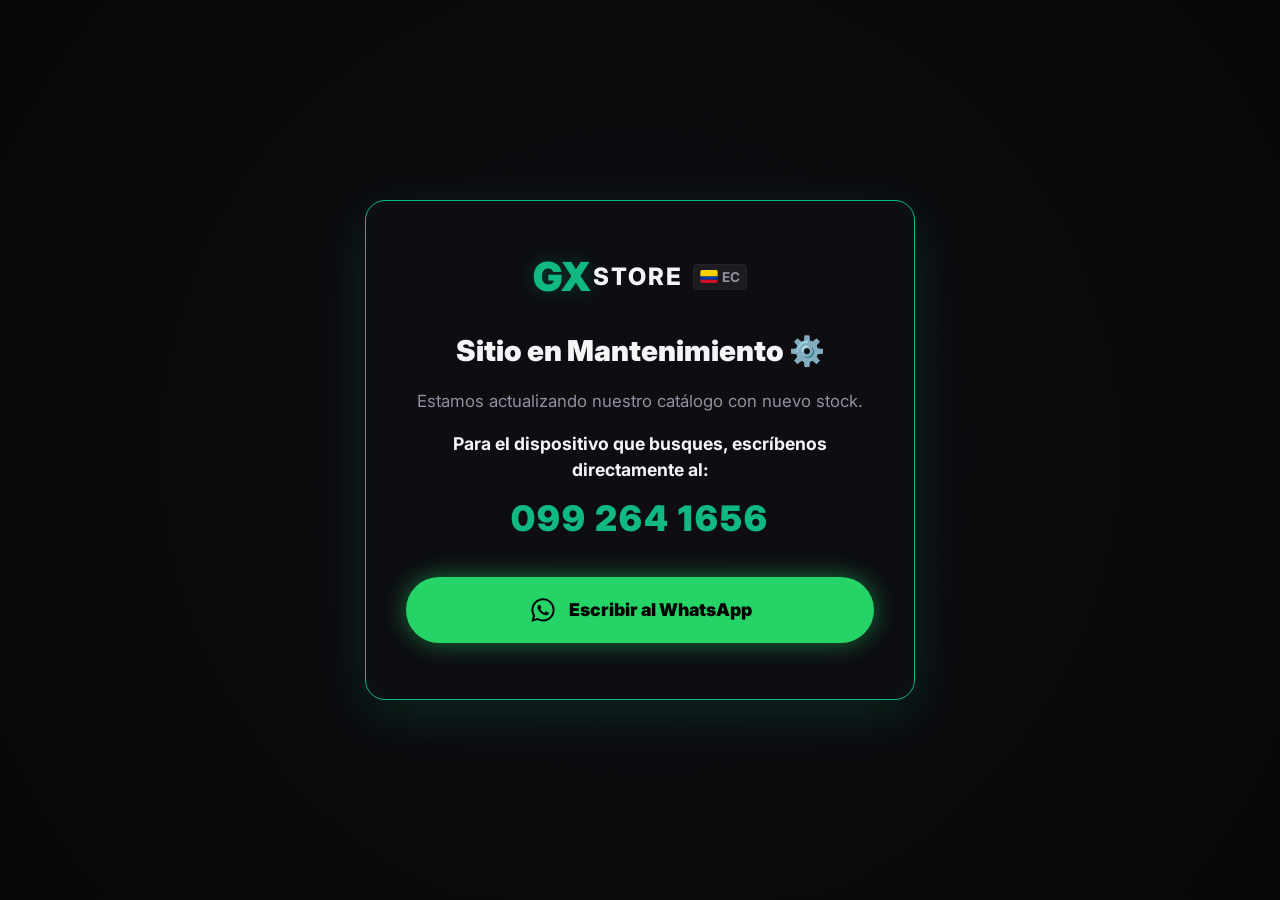
==== frontend/index.html @ c2559c00 "Actualizar texto boton navbar a VENDER MI EQUIPO" ====
<!DOCTYPE html>
<html lang="es">
<head>
  <meta charset="UTF-8">
  <meta name="viewport" content="width=device-width, initial-scale=1.0">
  <title>En Mantenimiento | GX STORE ECUADOR</title>
  
  <link rel="icon" type="image/png" sizes="192x192" href="favicon.png">
  <link rel="apple-touch-icon" href="favicon.png">
  
  <link rel="stylesheet" href="css/styles.css?v=21">
  <link rel="preconnect" href="https://fonts.googleapis.com">
  <link rel="preconnect" href="https://fonts.gstatic.com" crossorigin>
  <link href="https://fonts.googleapis.com/css2?family=Inter:wght@400;500;600;700;800;900&display=swap" rel="stylesheet">
  
  <style>
    /* Estilos exclusivos para centrar la tarjeta de mantenimiento */
    body {
      background: radial-gradient(circle at center, var(--bg-surface) 0%, var(--bg-body) 100%);
      display: flex;
      align-items: center;
      justify-content: center;
      min-height: 100vh;
      margin: 0;
      padding: 1rem;
    }
    .maintenance-card {
      background: rgba(15, 15, 19, 0.85);
      backdrop-filter: blur(16px);
      border: 1px solid var(--accent-green);
      box-shadow: 0 15px 50px rgba(16, 185, 129, 0.15), inset 0 0 20px rgba(16, 185, 129, 0.05);
      padding: 3.5rem 2.5rem;
      border-radius: var(--radius-lg);
      max-width: 550px;
      width: 100%;
      text-align: center;
    }
    .neon-wa-btn {
      display: inline-flex;
      align-items: center;
      justify-content: center;
      gap: 12px;
      background: #25D366;
      color: #000 !important;
      font-weight: 900;
      font-size: 1.1rem;
      padding: 1.2rem 2rem;
      border-radius: 50px;
      text-decoration: none;
      margin-top: 2rem;
      transition: var(--transition);
      box-shadow: 0 0 25px rgba(37, 211, 102, 0.5);
      width: 100%;
    }
    .neon-wa-btn:hover {
      transform: translateY(-3px) scale(1.02);
      box-shadow: 0 0 40px rgba(37, 211, 102, 0.8);
    }
  </style>
</head>
<body>

  <div class="maintenance-card">
    <!-- LOGO GX STORE -->
    <div class="brand-gx" style="justify-content: center; margin-bottom: 2rem;">
      <span class="gx-green" style="font-size: 2.5rem;">GX</span>
      <span class="store-text" style="font-size: 1.5rem;">STORE</span>
      <span class="badge-country" style="font-size: 0.85rem;">
        <svg width="18" height="13" viewBox="0 0 640 480" style="border-radius: 2px;">
          <path fill="#ffd100" d="M0 0h640v240H0z"/>
          <path fill="#0035ad" d="M0 240h640v120H0z"/>
          <path fill="#ce1126" d="M0 360h640v120H0z"/>
        </svg>
        EC
      </span>
    </div>
    
    <h1 style="font-size: 1.8rem; font-weight: 900; color: var(--text-main); margin-bottom: 1rem;">Sitio en Mantenimiento ⚙️</h1>
    
    <p style="color: var(--text-secondary); font-size: 1.05rem; line-height: 1.6; margin-bottom: 1rem;">
      Estamos actualizando nuestro catálogo con nuevo stock.
    </p>
    
    <p style="color: var(--text-main); font-size: 1.1rem; font-weight: 700; line-height: 1.5;">
      Para el dispositivo que busques, escríbenos directamente al:
    </p>

    <h2 style="color: var(--accent-green); font-size: 2.2rem; font-weight: 900; margin-top: 0.5rem; letter-spacing: 2px;">
      099 264 1656
    </h2>

    <a href="https://wa.me/593992641656?text=Hola%20GX%20Store%2C%20vi%20que%20la%20p%C3%A1gina%20est%C3%A1%20en%20mantenimiento.%20Deseo%20consultar%20por%20un%20dispositivo..." target="_blank" rel="noopener" class="neon-wa-btn">
      <svg width="28" height="28" viewBox="0 0 24 24" fill="currentColor">
        <path d="M12.04 2c-5.46 0-9.91 4.45-9.91 9.91 0 1.75.46 3.45 1.32 4.95L2.05 22l5.25-1.38c1.45.79 3.08 1.21 4.74 1.21 5.46 0 9.91-4.45 9.91-9.91 0-2.65-1.03-5.14-2.9-7.01A9.82 9.82 0 0 0 12.04 2m.01 1.67c2.2 0 4.26.86 5.82 2.42a8.23 8.23 0 0 1 2.41 5.83c0 4.54-3.7 8.24-8.24 8.24-1.48 0-2.93-.4-4.2-1.15l-.3-.18-3.12.82.83-3.04-.2-.31a8.19 8.19 0 0 1-1.26-4.38c0-4.54 3.7-8.24 8.24-8.24m4.52 11.66c-.19.53-1.09 1.04-1.54 1.1-.42.06-.97.09-2.79-.66-2.33-.96-3.83-3.34-3.95-3.5-.12-.15-.95-1.26-.95-2.4 0-1.15.6-1.71.82-1.94.21-.23.47-.29.62-.29.16 0 .31.01.45.01.14 0 .34-.05.53.4.19.46.66 1.6.72 1.72.06.12.1.26.02.42-.08.16-.12.26-.24.4-.12.14-.25.31-.36.42-.12.12-.24.25-.1.5.14.24.62 1.02 1.33 1.65.91.81 1.68 1.06 1.92 1.18.24.12.38.1.52-.06.14-.16.6-.7.76-.94.16-.24.32-.2.53-.12.21.08 1.33.63 1.56.74.23.12.38.17.44.27.06.1.06.58-.13 1.11z"/>
      </svg>
      Escribir al WhatsApp
    </a>
  </div>

</body>
</html>
---- frontend/css/styles.css ----
:root {
  --bg-body: #070709;
  --bg-surface: #0f0f13;
  --bg-card: #14141a;
  --bg-card-hover: #1b1b22;
  --border: #22222d;
  --border-focus: #3e3e50;
  --text-main: #f5f5f7;
  --text-secondary: #9090a0;
  --text-muted: #585868;
  --accent-green: #10b981;
  --accent-green-hover: #059669;
  --accent-green-glow: rgba(16, 185, 129, 0.28);
  --accent-green-soft: rgba(16, 185, 129, 0.12);
  --success: #10b981;
  --tiktok-color: #00f2fe;
  --radius-sm: 6px;
  --radius-md: 12px;
  --radius-lg: 20px;
  --font-sans: 'Inter', -apple-system, BlinkMacSystemFont, "Segoe UI", Roboto, sans-serif;
  --transition: all 0.25s cubic-bezier(0.16, 1, 0.3, 1);
}

* {
  box-sizing: border-box;
  margin: 0;
  padding: 0;
}

body {
  background-color: var(--bg-body);
  color: var(--text-main);
  font-family: var(--font-sans);
  min-height: 100vh;
  line-height: 1.5;
  -webkit-font-smoothing: antialiased;
  display: flex;
  flex-direction: column;
}

/* =========================================
   BARRA DE PROMOCIÓN FLASH (DARK GLASS + NEON)
   ========================================= */
.flash-promo-bar {
  background: rgba(15, 15, 19, 0.95);
  backdrop-filter: blur(10px);
  color: var(--text-main);
  padding: 10px 0;
  font-size: 0.85rem;
  font-weight: 600;
  overflow: hidden;
  white-space: nowrap;
  border-bottom: 1px solid #e50914;
  box-shadow: 0 2px 15px rgba(229, 9, 20, 0.4);
  position: relative;
  display: block;
}

.flash-content {
  display: inline-flex;
  align-items: center;
  gap: 12px;
  padding-left: 100%;
  animation: marqueeSlide 14s linear infinite;
}

.flash-content p {
  margin: 0;
  display: inline-block;
  letter-spacing: 0.5px;
}

@keyframes marqueeSlide {
  0% { transform: translateX(0); }
  100% { transform: translateX(-100%); }
}

/* NAVBAR */
.navbar {
  background-color: rgba(15, 15, 19, 0.85);
  backdrop-filter: blur(16px);
  border-bottom: 1px solid var(--border);
  position: sticky;
  top: 0;
  z-index: 100;
  padding: 0.85rem 1.5rem;
}

.nav-container {
  max-width: 1240px;
  margin: 0 auto;
  display: flex;
  justify-content: space-between;
  align-items: center;
  gap: 10px;
}

.brand-gx {
  display: flex;
  align-items: center;
  text-decoration: none;
  gap: 4px;
}

.brand-gx .gx-green {
  font-size: 1.9rem;
  font-weight: 900;
  color: var(--accent-green);
  letter-spacing: -1.5px;
  line-height: 1;
  text-shadow: 0 0 20px var(--accent-green-glow);
}

.brand-gx .store-text {
  font-size: 1.1rem;
  font-weight: 800;
  letter-spacing: 2px;
  color: var(--text-main);
  text-transform: uppercase;
}

.badge-country {
  display: inline-flex;
  align-items: center;
  gap: 4px;
  font-size: 0.72rem;
  background: rgba(255, 255, 255, 0.06);
  border: 1px solid var(--border);
  padding: 2px 6px;
  border-radius: 4px;
  color: var(--text-secondary);
  margin-left: 6px;
  font-weight: 700;
}

.nav-socials {
  display: flex;
  align-items: center;
  gap: 0.6rem;
}

.social-circle-btn {
  width: 38px;
  height: 38px;
  border-radius: 50%;
  display: inline-flex;
  align-items: center;
  justify-content: center;
  text-decoration: none;
  transition: var(--transition);
  border: 1px solid var(--border);
  background: var(--bg-card);
  color: var(--text-main);
  flex-shrink: 0;
}

.social-circle-btn:hover {
  transform: translateY(-2px) scale(1.05);
}

.social-circle-btn.tiktok:hover {
  border-color: #fe2c55;
  color: #fe2c55;
  box-shadow: 0 4px 14px rgba(254, 44, 85, 0.25);
}

.social-circle-btn.whatsapp {
  background: rgba(37, 211, 102, 0.15);
  border-color: rgba(37, 211, 102, 0.4);
  color: #25d366;
}

.social-circle-btn.whatsapp:hover {
  background: #25d366;
  color: #000;
  border-color: #25d366;
  box-shadow: 0 4px 16px rgba(37, 211, 102, 0.35);
}

/* LAYOUT */
.container {
  max-width: 1240px;
  margin: 0 auto;
  padding: 1.5rem 1.2rem;
  flex: 1;
  width: 100%;
}

/* HERO */
.hero {
  margin-bottom: 2.5rem;
  text-align: left;
}

.hero h1 {
  font-size: 2.2rem;
  font-weight: 900;
  letter-spacing: -1px;
  margin-bottom: 0.2rem;
  line-height: 1.2;
}

.hero p {
  color: var(--text-secondary);
  font-size: 1rem;
  max-width: 600px;
  line-height: 1.5;
}

/* =========================================
   MÉTODOS DE PAGO BANNER (NEON BORDERS)
   ========================================= */
.payment-banner {
  margin-top: 2.5rem;
  margin-bottom: 2.5rem;
  text-align: center;
  padding: 0;
  background: transparent;
  border: none;
}

.payment-title {
  font-size: 0.75rem;
  font-weight: 800;
  margin-bottom: 0.8rem;
  color: var(--text-muted);
  text-transform: uppercase;
  letter-spacing: 1px;
}

.payment-icons {
  display: flex;
  flex-wrap: wrap;
  justify-content: center;
  gap: 12px;
}

.pay-pill {
  font-size: 0.75rem;
  font-weight: 700;
  padding: 6px 14px;
  border-radius: 20px;
  display: inline-flex;
  align-items: center;
  gap: 6px;
  background: rgba(15, 15, 19, 0.6);
  color: var(--text-main);
  transition: var(--transition);
  cursor: default;
  border: 1px solid transparent;
}

.pay-dot {
  width: 6px;
  height: 6px;
  border-radius: 50%;
  display: inline-block;
  opacity: 0.9;
  transition: var(--transition);
}

.pay-pill.cash { border-color: rgba(16, 185, 129, 0.4); box-shadow: 0 0 8px rgba(16, 185, 129, 0.2); }
.pay-pill.cash .pay-dot { background: #10b981; box-shadow: 0 0 6px #10b981; }

.pay-pill.pichincha { border-color: rgba(253, 224, 0, 0.4); box-shadow: 0 0 8px rgba(253, 224, 0, 0.2); }
.pay-pill.pichincha .pay-dot { background: #fde000; box-shadow: 0 0 6px #fde000; }

.pay-pill.deuna { border-color: rgba(168, 85, 247, 0.4); box-shadow: 0 0 8px rgba(168, 85, 247, 0.2); }
.pay-pill.deuna .pay-dot { background: #d8b4fe; box-shadow: 0 0 6px #a855f7; }

.pay-pill.guayaquil { border-color: rgba(227, 0, 111, 0.4); box-shadow: 0 0 8px rgba(227, 0, 111, 0.2); }
.pay-pill.guayaquil .pay-dot { background: #f472b6; box-shadow: 0 0 6px #e3006f; }

.pay-pill.produbanco { border-color: rgba(22, 163, 74, 0.4); box-shadow: 0 0 8px rgba(22, 163, 74, 0.2); }
.pay-pill.produbanco .pay-dot { background: #4ade80; box-shadow: 0 0 6px #16a34a; }

.pay-pill.cards { border-color: rgba(156, 163, 175, 0.4); box-shadow: 0 0 8px rgba(156, 163, 175, 0.2); }
.pay-pill.cards .pay-dot { background: #9ca3af; box-shadow: 0 0 6px #9ca3af; }

.pay-pill:hover.cash { border-color: #10b981; box-shadow: 0 0 15px rgba(16, 185, 129, 0.4); transform: translateY(-2px); }
.pay-pill:hover.pichincha { border-color: #fde000; box-shadow: 0 0 15px rgba(253, 224, 0, 0.4); transform: translateY(-2px); }
.pay-pill:hover.deuna { border-color: #a855f7; box-shadow: 0 0 15px rgba(168, 85, 247, 0.4); transform: translateY(-2px); }
.pay-pill:hover.guayaquil { border-color: #e3006f; box-shadow: 0 0 15px rgba(227, 0, 111, 0.4); transform: translateY(-2px); }
.pay-pill:hover.produbanco { border-color: #16a34a; box-shadow: 0 0 15px rgba(22, 163, 74, 0.4); transform: translateY(-2px); }
.pay-pill:hover.cards { border-color: #9ca3af; box-shadow: 0 0 15px rgba(156, 163, 175, 0.4); transform: translateY(-2px); }

/* FILTROS */
.filter-bar {
  display: flex;
  gap: 0.8rem;
  margin-bottom: 1.5rem;
  flex-wrap: nowrap; 
}

.input-search, .select-filter, .input-control, select, textarea, input[type="text"], input[type="number"], input[type="password"] {
  background-color: var(--bg-surface);
  border: 1px solid var(--border);
  color: var(--text-main);
  padding: 0.75rem 1rem;
  border-radius: var(--radius-md);
  font-size: 0.9rem;
  outline: none;
  transition: var(--transition);
}

.input-search::placeholder, .select-filter::placeholder, .input-control::placeholder {
  color: #a1a1aa;
}

.input-search {
  flex: 3; 
  min-width: 200px;
}

.select-filter {
  flex: 1; 
  min-width: 150px;
}

.input-search:focus, .select-filter:focus, .input-control:focus, select:focus, textarea:focus, input:focus {
  border-color: var(--accent-green);
  box-shadow: 0 0 0 3px var(--accent-green-glow);
}

/* =========================================
   GRID DE PRODUCTOS Y TARJETAS LIMPIAS
   ========================================= */
.products-grid {
  display: grid;
  grid-template-columns: repeat(auto-fill, minmax(260px, 1fr));
  gap: 1.25rem;
}

.card {
  background-color: var(--bg-card);
  border: 1px solid var(--border);
  border-radius: var(--radius-lg);
  overflow: hidden;
  display: flex;
  flex-direction: column;
  transition: var(--transition);
  cursor: pointer;
  position: relative;
}

.card:hover {
  transform: translateY(-6px);
  border-color: var(--border-focus);
  box-shadow: 0 16px 32px rgba(0, 0, 0, 0.6);
}

.card-img-wrapper {
  position: relative;
  width: 100%;
  padding-top: 100%;
  background-color: #0b0b0e;
  overflow: hidden;
}

.card-img {
  position: absolute;
  top: 0;
  left: 0;
  width: 100%;
  height: 100%;
  object-fit: cover;
  transition: transform 0.4s ease;
}

.card:hover .card-img {
  transform: scale(1.06);
}

.card-img-dimmed {
  opacity: 0.38;
  filter: grayscale(85%);
}

/* =========================================
   ETIQUETAS PROMOCIONALES (RED NEON GLOW)
   ========================================= */
.soldout-center-badge {
  position: absolute;
  top: 50%;
  left: 50%;
  transform: translate(-50%, -50%);
  background: rgba(15, 15, 19, 0.85);
  color: #ff4d58;
  padding: 0.55rem 1.25rem;
  border-radius: 8px;
  font-size: 0.95rem;
  font-weight: 900;
  letter-spacing: 1.5px;
  text-transform: uppercase;
  border: 1px solid #e50914; 
  box-shadow: 0 0 15px rgba(229, 9, 20, 0.5), inset 0 0 8px rgba(229, 9, 20, 0.3);
  z-index: 5;
  pointer-events: none;
  white-space: nowrap;
  backdrop-filter: blur(6px);
}

.badge-container {
  position: absolute;
  top: 10px;
  left: 10px;
  display: flex;
  flex-wrap: wrap;
  gap: 5px;
  z-index: 2;
  max-width: 85%;
}

.badge-count {
  position: absolute;
  bottom: 10px;
  right: 10px;
  background: rgba(0, 0, 0, 0.8);
  color: #fff;
  font-size: 0.72rem;
  font-weight: 700;
  padding: 0.2rem 0.5rem;
  border-radius: var(--radius-sm);
  border: 1px solid var(--border);
  backdrop-filter: blur(4px);
}

.badge {
  font-size: 0.7rem;
  font-weight: 800;
  padding: 0.25rem 0.55rem;
  border-radius: var(--radius-sm);
  text-transform: uppercase;
  letter-spacing: 0.5px;
}

.badge-highlight {
  background: rgba(15, 15, 19, 0.85);
  color: #ff4d58;
  border: 1px solid #e50914;
  box-shadow: 0 0 10px rgba(229, 9, 20, 0.4), inset 0 0 5px rgba(229, 9, 20, 0.2);
  backdrop-filter: blur(4px);
}

.card-content {
  padding: 1.2rem;
  display: flex;
  flex-direction: column;
  flex: 1;
}

.card-brand {
  font-size: 0.72rem;
  text-transform: uppercase;
  color: var(--text-muted);
  font-weight: 800;
  letter-spacing: 1px;
}

.card-title {
  font-size: 1.1rem;
  font-weight: 800;
  margin: 0.3rem 0 0.5rem 0;
  color: var(--text-main);
}

.card-specs-row {
  display: flex;
  flex-wrap: wrap;
  gap: 6px;
  margin: 6px 0 10px 0;
}

.spec-pill {
  font-size: 0.65rem;
  font-weight: 700;
  padding: 3px 7px;
  border-radius: 4px;
  background: var(--bg-surface);
  border: 1px solid var(--border);
  color: var(--text-secondary);
}

.spec-pill.condition { color: var(--text-main); }
.spec-pill.storage { color: #60a5fa; background: rgba(59, 130, 246, 0.08); border-color: rgba(59, 130, 246, 0.2); }
.spec-pill.battery { color: var(--accent-green); background: rgba(16, 185, 129, 0.08); border-color: rgba(16, 185, 129, 0.2); }

.card-footer {
  display: flex;
  align-items: center;
  justify-content: space-between;
  margin-top: auto;
  padding-top: 0.8rem;
  border-top: 1px solid var(--border);
}

.card-price {
  font-size: 1.35rem;
  font-weight: 900;
  color: var(--accent-green);
}

/* =========================================
   NUEVO BANNER DE CONFIANZA FINAL
   ========================================= */
.bottom-trust-banner {
  background: linear-gradient(145deg, var(--bg-surface), #121218);
  border: 1px solid var(--border);
  border-radius: var(--radius-lg);
  padding: 2.5rem 2rem;
  margin-top: 3.5rem;
  display: flex;
  align-items: center;
  gap: 1.5rem;
  text-align: left;
}

.trust-badge-large {
  background: var(--accent-green-soft);
  width: 80px;
  height: 80px;
  border-radius: 50%;
  display: flex;
  align-items: center;
  justify-content: center;
  flex-shrink: 0;
  border: 1px solid rgba(16, 185, 129, 0.2);
}

.trust-text-content h3 {
  font-size: 1.4rem;
  font-weight: 900;
  margin-bottom: 0.5rem;
  color: var(--text-main);
}

.trust-text-content p {
  color: var(--text-secondary);
  font-size: 0.95rem;
  line-height: 1.6;
  max-width: 650px;
}

/* =========================================
   SKELETON LOADERS
   ========================================= */
.skeleton-card {
  pointer-events: none;
  background-color: var(--bg-card);
}

.skeleton-img {
  width: 100%;
  padding-top: 100%;
  background-color: #1a1a24;
}

.skeleton-line {
  background-color: #1a1a24;
  border-radius: 4px;
}

.skeleton-pill-row {
  display: flex;
  gap: 6px;
  margin: 8px 0 10px 0;
}

.shimmer {
  position: relative;
  overflow: hidden;
}

.shimmer::after {
  content: '';
  position: absolute;
  top: 0;
  right: 0;
  bottom: 0;
  left: 0;
  transform: translateX(-100%);
  background: linear-gradient(90deg, rgba(255,255,255,0) 0%, rgba(255,255,255,0.04) 50%, rgba(255,255,255,0) 100%);
  animation: shimmer 1.5s infinite;
}

@keyframes shimmer {
  100% { transform: translateX(100%); }
}

/* =========================================
   MODAL DE DETALLE Y GALERÍA 
   ========================================= */
.modal-backdrop {
  position: fixed;
  top: 0;
  left: 0;
  width: 100vw;
  height: 100vh;
  background: rgba(0, 0, 0, 0.88);
  backdrop-filter: blur(10px);
  display: none;
  align-items: center;
  justify-content: center;
  z-index: 1000;
  padding: 1rem;
}

.modal-content {
  background-color: var(--bg-surface);
  border: 1px solid var(--border);
  border-radius: var(--radius-lg);
  max-width: 920px;
  width: 100%;
  max-height: 90vh;
  overflow-y: auto;
  overflow-x: hidden;
  position: relative;
  display: grid;
  grid-template-columns: 1.15fr 1fr;
  box-shadow: 0 25px 60px rgba(0, 0, 0, 0.9);
}

.modal-close {
  position: absolute;
  top: 0.8rem;
  right: 0.8rem;
  background: rgba(20, 20, 26, 0.85);
  border: 1px solid var(--border);
  color: var(--text-main);
  width: 36px;
  height: 36px;
  border-radius: 50%;
  font-size: 1.3rem;
  cursor: pointer;
  display: flex;
  align-items: center;
  justify-content: center;
  z-index: 30;
  transition: var(--transition);
  backdrop-filter: blur(6px);
}

.modal-close:hover {
  background: var(--accent-green);
  color: #fff;
  border-color: var(--accent-green);
}

.modal-gallery-col {
  background: #09090c;
  padding: 1.5rem;
  display: flex;
  flex-direction: column;
  gap: 1rem;
  position: relative;
  width: 100%;
}

.modal-main-img-wrap {
  width: 100%;
  height: 340px;
  display: flex;
  align-items: center;
  justify-content: center;
  overflow: hidden;
  border-radius: var(--radius-md);
  background: #000;
  position: relative;
  border: 1px solid var(--border);
  touch-action: pan-y pinch-zoom;
  user-select: none;
}

.modal-main-img {
  max-width: 100%;
  max-height: 100%;
  object-fit: contain;
  transition: opacity 0.2s ease;
  pointer-events: none;
}

.gallery-arrow {
  position: absolute;
  top: 50%;
  transform: translateY(-50%);
  background: rgba(15, 15, 19, 0.75);
  border: 1px solid var(--border);
  color: #fff;
  width: 38px;
  height: 38px;
  border-radius: 50%;
  display: flex;
  align-items: center;
  justify-content: center;
  cursor: pointer;
  font-size: 1.1rem;
  transition: var(--transition);
  z-index: 10;
  backdrop-filter: blur(6px);
}

.gallery-arrow:hover {
  background: var(--accent-green);
  border-color: var(--accent-green);
  transform: translateY(-50%) scale(1.1);
}

.gallery-arrow.prev { left: 8px; }
.gallery-arrow.next { right: 8px; }

.modal-thumbs-grid {
  display: flex;
  gap: 0.5rem;
  overflow-x: auto;
  padding-bottom: 0.4rem;
  width: 100%;
}

.thumb-img {
  width: 60px;
  height: 60px;
  object-fit: cover;
  border-radius: var(--radius-sm);
  border: 2px solid transparent;
  cursor: pointer;
  background: #000;
  opacity: 0.5;
  transition: var(--transition);
  flex-shrink: 0;
}

.thumb-img:hover, .thumb-img.active {
  opacity: 1;
  border-color: var(--accent-green);
}

.modal-info-col {
  padding: 1.8rem;
  display: flex;
  flex-direction: column;
  width: 100%;
}

.modal-price {
  font-size: 2rem;
  font-weight: 900;
  color: var(--accent-green);
  margin: 0.4rem 0 1rem 0;
}

.modal-specs-grid {
  display: grid;
  grid-template-columns: repeat(3, 1fr);
  gap: 0.5rem;
  margin-bottom: 1.2rem;
}

.spec-item {
  background: var(--bg-card);
  padding: 0.6rem 0.75rem;
  border-radius: var(--radius-sm);
  border: 1px solid var(--border);
}

.spec-label {
  font-size: 0.65rem;
  color: var(--text-muted);
  text-transform: uppercase;
  font-weight: 800;
}

.spec-value {
  font-size: 0.85rem;
  font-weight: 700;
  color: var(--text-main);
  margin-top: 2px;
}

.gx-verified-box {
  background: var(--accent-green-soft);
  border: 1px solid rgba(16, 185, 129, 0.2);
  border-radius: var(--radius-md);
  padding: 1rem;
  margin-bottom: 1.2rem;
}

.verified-header {
  display: flex;
  align-items: center;
  gap: 0.5rem;
  margin-bottom: 0.6rem;
}

.verified-badge-icon {
  background: var(--accent-green);
  color: #fff;
  width: 20px;
  height: 20px;
  border-radius: 50%;
  display: flex;
  align-items: center;
  justify-content: center;
  font-size: 0.75rem;
  font-weight: 900;
}

.verified-title {
  font-size: 0.85rem;
  font-weight: 800;
  color: var(--text-main);
}

.verified-items-list {
  display: grid;
  grid-template-columns: 1fr 1fr;
  gap: 0.4rem;
}

.verified-check-item {
  font-size: 0.75rem;
  color: var(--text-secondary);
  display: flex;
  align-items: center;
  gap: 0.35rem;
}

.verified-check-item span {
  color: var(--accent-green);
  font-weight: 800;
}

/* BOTONES GENERALES */
.btn {
  display: inline-flex;
  align-items: center;
  justify-content: center;
  gap: 0.6rem;
  padding: 0.75rem 1.25rem;
  border-radius: var(--radius-md);
  font-size: 0.9rem;
  font-weight: 800;
  cursor: pointer;
  border: none;
  text-decoration: none;
  transition: var(--transition);
}

.btn-primary {
  background-color: var(--accent-green);
  color: #fff;
}

.btn-primary:hover {
  background-color: var(--accent-green-hover);
  box-shadow: 0 6px 20px var(--accent-green-glow);
  transform: translateY(-2px);
}

.btn-whatsapp-large {
  background-color: #25d366;
  color: #000;
  font-size: 1rem;
  padding: 0.9rem;
}

.btn-whatsapp-large:hover {
  background-color: #22bf5b;
  box-shadow: 0 6px 20px rgba(37, 211, 102, 0.35);
  transform: translateY(-2px);
}

.btn-soldout-large {
  background-color: #1a1a24;
  color: #78788a;
  border: 1px solid var(--border);
  cursor: not-allowed;
  font-size: 0.95rem;
  padding: 0.9rem;
  pointer-events: none;
  opacity: 0.85;
}

.btn-secondary {
  background-color: var(--bg-surface);
  color: var(--text-main);
  border: 1px solid var(--border);
}

.btn-secondary:hover {
  background-color: var(--bg-card);
  border-color: var(--border-focus);
}

.share-btn:hover {
  background: var(--bg-card);
  color: var(--accent-green);
  border-color: var(--accent-green);
}

.btn-danger {
  background-color: rgba(239, 68, 68, 0.15);
  color: #ef4444;
  border: 1px solid rgba(239, 68, 68, 0.3);
}

.btn-danger:hover {
  background-color: #ef4444;
  color: #fff;
}

.btn-sm {
  padding: 0.4rem 0.75rem;
  font-size: 0.8rem;
}

.btn-full {
  width: 100%;
}

/* =========================================
   PANEL ADMIN
   ========================================= */
.admin-card {
  background-color: var(--bg-surface);
  border: 1px solid var(--border);
  border-radius: var(--radius-lg);
  padding: 2rem;
  margin-bottom: 2rem;
  width: 100%;
}

.admin-card-header {
  display: flex;
  justify-content: space-between;
  align-items: center;
  margin-bottom: 1.5rem;
  flex-wrap: wrap;
  gap: 1rem;
}

.admin-card h2 {
  font-size: 1.35rem;
  font-weight: 800;
}

.editing-banner {
  background: var(--accent-green-soft);
  border: 1px solid var(--accent-green);
  color: #fff;
  padding: 0.5rem 1rem;
  border-radius: var(--radius-sm);
  font-size: 0.85rem;
  font-weight: 700;
  display: flex;
  align-items: center;
  gap: 0.5rem;
}

.form-grid {
  display: grid;
  grid-template-columns: repeat(auto-fit, minmax(240px, 1fr));
  gap: 1.2rem;
  margin-bottom: 1.2rem;
  width: 100%;
}

.form-group {
  display: flex;
  flex-direction: column;
  gap: 0.45rem;
  width: 100%;
}

.form-group label {
  font-size: 0.82rem;
  font-weight: 700;
  color: var(--text-secondary);
}

.form-group.full-width {
  grid-column: 1 / -1;
}

.previews-grid {
  display: grid;
  grid-template-columns: repeat(auto-fill, minmax(80px, 1fr));
  gap: 0.75rem;
  margin-top: 1rem;
}

.preview-item {
  width: 100%;
  height: 80px;
  object-fit: cover;
  border-radius: var(--radius-sm);
  border: 1px solid var(--border);
  background-color: #000;
}

.table-responsive {
  width: 100%;
  overflow-x: auto;
  border-radius: var(--radius-md);
  border: 1px solid var(--border);
}

.admin-table {
  width: 100%;
  border-collapse: collapse;
  text-align: left;
  font-size: 0.88rem;
  background: var(--bg-surface);
}

.admin-table th, .admin-table td {
  padding: 0.85rem 1rem;
  border-bottom: 1px solid var(--border);
  vertical-align: middle;
  white-space: nowrap;
}

.admin-table th {
  background-color: #0a0a0e;
  color: var(--text-secondary);
  font-weight: 700;
  text-transform: uppercase;
  font-size: 0.75rem;
  letter-spacing: 0.5px;
}

.admin-table img, .table-thumb {
  width: 50px !important;
  height: 50px !important;
  min-width: 50px !important;
  max-width: 50px !important;
  object-fit: cover !important;
  border-radius: var(--radius-sm) !important;
  border: 1px solid var(--border) !important;
  display: block;
}

.status-dot {
  display: inline-block;
  width: 8px;
  height: 8px;
  border-radius: 50%;
  margin-right: 6px;
}
.status-online { background-color: var(--success); }
.status-offline { background-color: var(--text-muted); }

.login-wrapper {
  min-height: 75vh;
  display: flex;
  align-items: center;
  justify-content: center;
  padding: 1rem;
}

.login-card {
  width: 100%;
  max-width: 400px;
  background-color: var(--bg-surface);
  border: 1px solid var(--border);
  border-radius: var(--radius-lg);
  padding: 2.2rem;
  display: flex;
  flex-direction: column;
  gap: 1.2rem;
}

#toast {
  position: fixed;
  bottom: 20px;
  right: 20px;
  background: var(--bg-card);
  color: var(--text-main);
  border: 1px solid var(--border);
  padding: 0.9rem 1.4rem;
  border-radius: var(--radius-md);
  box-shadow: 0 10px 25px rgba(0,0,0,0.5);
  display: none;
  z-index: 2000;
  font-size: 0.88rem;
}

/* FOOTER */
.site-footer {
  background-color: var(--bg-surface);
  border-top: 1px solid var(--border);
  padding: 3rem 1.2rem 1.5rem 1.2rem;
  margin-top: 3.5rem;
}

.footer-content {
  max-width: 1240px;
  margin: 0 auto;
  display: grid;
  grid-template-columns: 1.5fr 1fr 1.2fr;
  gap: 2rem;
  margin-bottom: 2rem;
}

.footer-col h4 {
  font-size: 0.95rem;
  font-weight: 800;
  margin-bottom: 0.85rem;
}

.footer-col p {
  color: var(--text-secondary);
  font-size: 0.85rem;
  line-height: 1.5;
}

.footer-links {
  list-style: none;
  display: flex;
  flex-direction: column;
  gap: 0.5rem;
}

.footer-links a {
  color: var(--text-secondary);
  text-decoration: none;
  font-size: 0.85rem;
  transition: var(--transition);
}

.footer-links a:hover {
  color: var(--accent-green);
}

.footer-bottom {
  max-width: 1240px;
  margin: 0 auto;
  padding-top: 1.2rem;
  border-top: 1px solid var(--border);
  display: flex;
  justify-content: space-between;
  align-items: center;
  color: var(--text-muted);
  font-size: 0.78rem;
}

.hidden-admin-trigger {
  cursor: pointer;
  color: var(--text-muted);
  transition: color 0.2s;
  text-decoration: none;
}

.hidden-admin-trigger:hover {
  color: var(--accent-green);
}

/* =========================================
   BOTÓN TRADE-IN (NAVBAR PÍLDORA)
   ========================================= */
.trade-in-btn {
  display: inline-flex;
  align-items: center;
  gap: 6px;
  background: rgba(16, 185, 129, 0.05);
  color: var(--accent-green) !important;
  border: 1px solid var(--accent-green);
  padding: 8px 16px;
  border-radius: 50px;
  font-size: 0.75rem;
  font-weight: 800;
  text-decoration: none;
  letter-spacing: 0.5px;
  transition: var(--transition);
  box-shadow: 0 0 12px rgba(16, 185, 129, 0.25), inset 0 0 6px rgba(16, 185, 129, 0.15);
}

.trade-in-btn:hover {
  background: var(--accent-green);
  color: #000 !important;
  box-shadow: 0 0 20px rgba(16, 185, 129, 0.5);
  transform: translateY(-2px);
}

/* =========================================
   BOTÓN FLOTANTE WHATSAPP NEÓN
   ========================================= */
.floating-whatsapp {
  position: fixed;
  bottom: 30px;
  right: 30px;
  background-color: #25D366;
  color: #fff;
  width: 60px;
  height: 60px;
  border-radius: 50%;
  display: flex;
  align-items: center;
  justify-content: center;
  box-shadow: 0 0 20px rgba(37, 211, 102, 0.6), inset 0 0 10px rgba(255, 255, 255, 0.2);
  z-index: 1000;
  transition: var(--transition);
  animation: pulse-whatsapp 2s infinite;
}

.floating-whatsapp:hover {
  transform: scale(1.1) translateY(-5px);
  box-shadow: 0 0 30px rgba(37, 211, 102, 0.8), inset 0 0 15px rgba(255, 255, 255, 0.4);
  animation: none;
}

@keyframes pulse-whatsapp {
  0% { box-shadow: 0 0 0 0 rgba(37, 211, 102, 0.6); }
  70% { box-shadow: 0 0 0 15px rgba(37, 211, 102, 0); }
  100% { box-shadow: 0 0 0 0 rgba(37, 211, 102, 0); }
}

/* =========================================================
   REGLAS RESPONSIVAS PARA TABLETS Y CELULARES
   ========================================================= */
@media (max-width: 850px) {
  .modal-backdrop { padding: 0.6rem; }
  .modal-content { display: flex; flex-direction: column; max-height: 94vh; }
  .modal-gallery-col { padding: 1.2rem 1rem; }
  .modal-main-img-wrap { width: 100%; height: auto; aspect-ratio: 1 / 1; max-height: none; }
  .modal-info-col { padding: 1.2rem 1rem; }
  .modal-specs-grid { grid-template-columns: 1fr 1fr; }
  .footer-content { grid-template-columns: 1fr; gap: 1.8rem; }
  .hero h1 { font-size: 1.8rem; }
  .filter-bar { flex-wrap: wrap; }
  .input-search, .select-filter { flex: 1 1 100%; }
  .bottom-trust-banner { padding: 2rem 1.5rem; gap: 1rem; }
}

@media (max-width: 580px) {
  .navbar {
    padding: 0.6rem 0.5rem; 
  }
  
  .brand-gx .gx-green { font-size: 1.3rem; }
  .brand-gx .store-text { font-size: 0.8rem; }
  .badge-country { font-size: 0.55rem; padding: 1px 3px; margin-left: 2px; }
  
  .nav-actions {
    gap: 0.4rem !important;
  }
  
  .trade-in-btn {
    padding: 6px 10px;
    border-radius: 50px;
    font-size: 0.65rem; 
  }
  
  .trade-in-text {
    display: inline; 
  }

  .floating-whatsapp {
    bottom: 20px;
    right: 20px;
    width: 50px;
    height: 50px;
  }
  .floating-whatsapp svg {
    width: 26px;
    height: 26px;
  }

  .modal-backdrop { padding: 0.35rem; }
  .modal-content { max-height: 96vh; border-radius: var(--radius-md); }
  .modal-gallery-col { padding: 0.85rem; }
  .modal-main-img-wrap { width: 100%; height: auto; aspect-ratio: 1 / 1; max-height: none; }
  .thumb-img { width: 48px; height: 48px; }
  .modal-info-col { padding: 1rem 0.85rem 1.4rem 0.85rem; }
  .modal-price { font-size: 1.65rem; margin: 0.3rem 0 0.8rem 0; }
  .modal-specs-grid { grid-template-columns: 1fr 1fr; gap: 0.4rem; }
  .verified-items-list { grid-template-columns: 1fr; }
  .admin-card { padding: 1.2rem; }
  .bottom-trust-banner { flex-direction: column; text-align: center; padding: 1.8rem 1.2rem; margin-top: 2.5rem; }
  .trust-text-content h3 { font-size: 1.25rem; }
  .trust-text-content p { font-size: 0.85rem; }
}
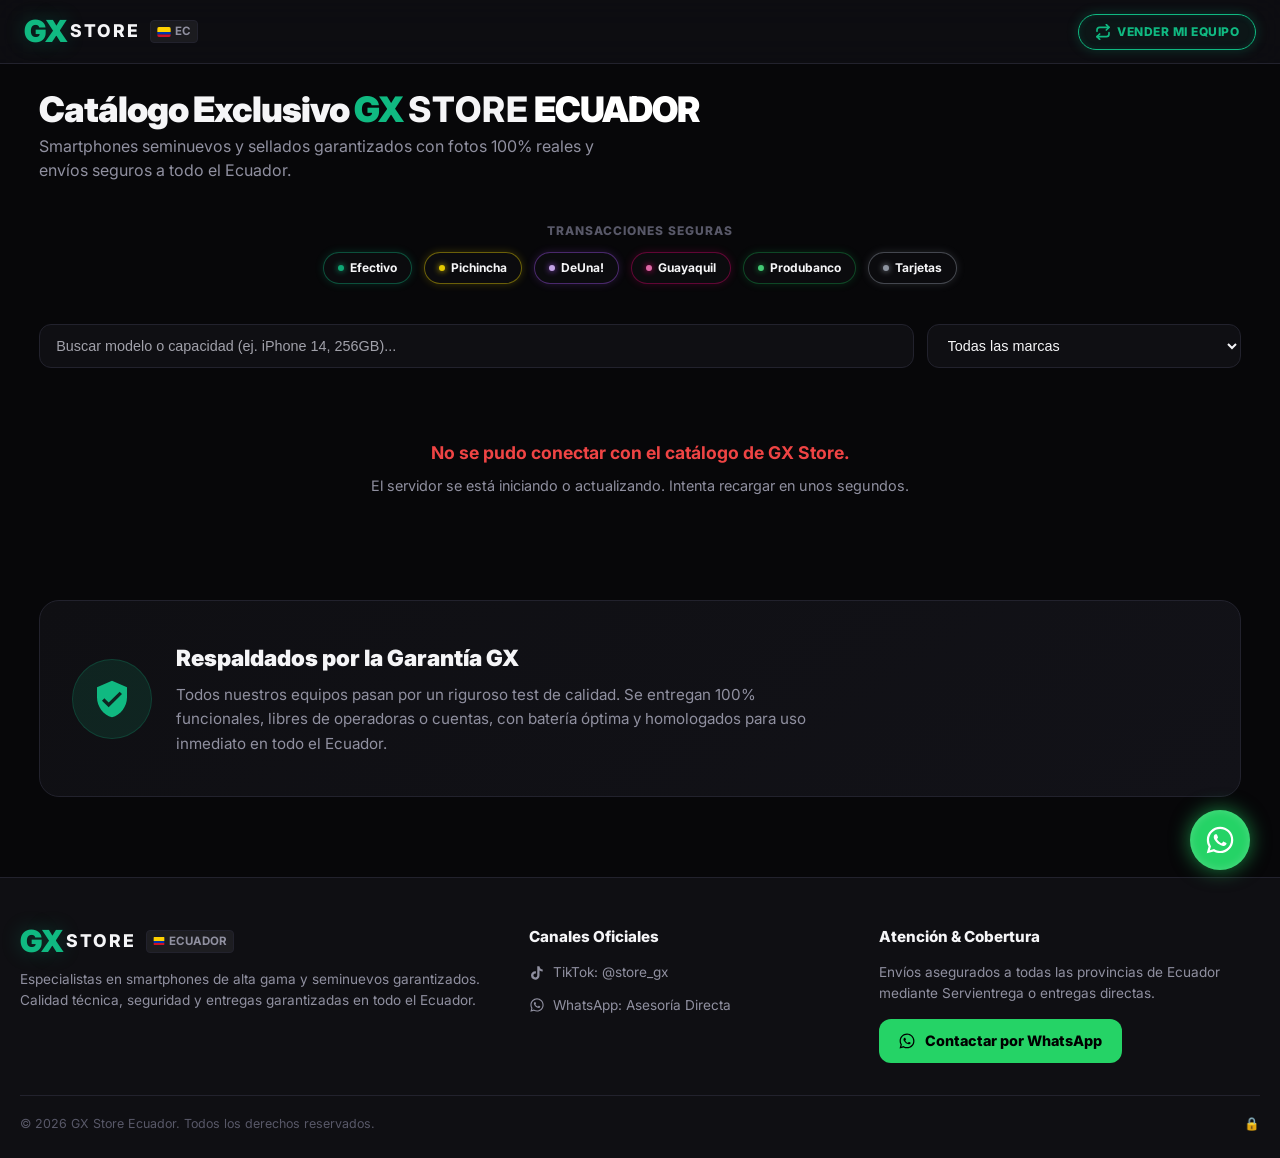
==== commit afcf0e81: "Actualizar texto boton navbar a VENDER MI EQUIPO" ====
--- a/frontend/index.html
+++ b/frontend/index.html
@@ -3,99 +3,236 @@
 <head>
   <meta charset="UTF-8">
   <meta name="viewport" content="width=device-width, initial-scale=1.0">
-  <title>En Mantenimiento | GX STORE ECUADOR</title>
+  <title>GX STORE ECUADOR | Smartphones Garantizados</title>
   
   <link rel="icon" type="image/png" sizes="192x192" href="favicon.png">
   <link rel="apple-touch-icon" href="favicon.png">
   
-  <link rel="stylesheet" href="css/styles.css?v=21">
+  <link rel="stylesheet" href="css/styles.css?v=20">
   <link rel="preconnect" href="https://fonts.googleapis.com">
   <link rel="preconnect" href="https://fonts.gstatic.com" crossorigin>
   <link href="https://fonts.googleapis.com/css2?family=Inter:wght@400;500;600;700;800;900&display=swap" rel="stylesheet">
-  
-  <style>
-    /* Estilos exclusivos para centrar la tarjeta de mantenimiento */
-    body {
-      background: radial-gradient(circle at center, var(--bg-surface) 0%, var(--bg-body) 100%);
-      display: flex;
-      align-items: center;
-      justify-content: center;
-      min-height: 100vh;
-      margin: 0;
-      padding: 1rem;
-    }
-    .maintenance-card {
-      background: rgba(15, 15, 19, 0.85);
-      backdrop-filter: blur(16px);
-      border: 1px solid var(--accent-green);
-      box-shadow: 0 15px 50px rgba(16, 185, 129, 0.15), inset 0 0 20px rgba(16, 185, 129, 0.05);
-      padding: 3.5rem 2.5rem;
-      border-radius: var(--radius-lg);
-      max-width: 550px;
-      width: 100%;
-      text-align: center;
-    }
-    .neon-wa-btn {
-      display: inline-flex;
-      align-items: center;
-      justify-content: center;
-      gap: 12px;
-      background: #25D366;
-      color: #000 !important;
-      font-weight: 900;
-      font-size: 1.1rem;
-      padding: 1.2rem 2rem;
-      border-radius: 50px;
-      text-decoration: none;
-      margin-top: 2rem;
-      transition: var(--transition);
-      box-shadow: 0 0 25px rgba(37, 211, 102, 0.5);
-      width: 100%;
-    }
-    .neon-wa-btn:hover {
-      transform: translateY(-3px) scale(1.02);
-      box-shadow: 0 0 40px rgba(37, 211, 102, 0.8);
-    }
-  </style>
 </head>
 <body>
 
-  <div class="maintenance-card">
-    <!-- LOGO GX STORE -->
-    <div class="brand-gx" style="justify-content: center; margin-bottom: 2rem;">
-      <span class="gx-green" style="font-size: 2.5rem;">GX</span>
-      <span class="store-text" style="font-size: 1.5rem;">STORE</span>
-      <span class="badge-country" style="font-size: 0.85rem;">
-        <svg width="18" height="13" viewBox="0 0 640 480" style="border-radius: 2px;">
-          <path fill="#ffd100" d="M0 0h640v240H0z"/>
-          <path fill="#0035ad" d="M0 240h640v120H0z"/>
-          <path fill="#ce1126" d="M0 360h640v120H0z"/>
+  <!-- BARRA DE PROMOCIÓN FLASH (DARK GLASS + NEON ROJO) -->
+  <div class="flash-promo-bar">
+    <div class="flash-content">
+      <p><span style="color: var(--accent-green);">⚡ ¡OFERTA FLASH!</span> Envíos GRATIS a todo el Ecuador comprando hoy. <span style="color: var(--accent-green);">⚡</span></p>
+    </div>
+  </div>
+
+  <!-- BARRA DE NAVEGACIÓN PÚBLICA -->
+  <header class="navbar">
+    <div class="nav-container">
+      <a href="index.html" class="brand-gx">
+        <span class="gx-green">GX</span>
+        <span class="store-text">STORE</span>
+        <span class="badge-country">
+          <svg width="14" height="10" viewBox="0 0 640 480" style="border-radius: 2px;">
+            <path fill="#ffd100" d="M0 0h640v240H0z"/>
+            <path fill="#0035ad" d="M0 240h640v120H0z"/>
+            <path fill="#ce1126" d="M0 360h640v120H0z"/>
+          </svg>
+          EC
+        </span>
+      </a>
+      
+      <div class="nav-actions" style="display: flex; align-items: center;">
+        <!-- BOTÓN TRADE-IN (PÍLDORA NEÓN VERDE - ÚNICO ELEMENTO AQUÍ) -->
+        <a href="tradein.html" class="trade-in-btn" title="Vender o dar en parte de pago">
+          <svg width="16" height="16" viewBox="0 0 24 24" fill="none" stroke="currentColor" stroke-width="2.5" stroke-linecap="round" stroke-linejoin="round"><path d="M17 1l4 4-4 4"></path><path d="M3 11V9a4 4 0 0 1 4-4h14"></path><path d="M7 23l-4-4 4-4"></path><path d="M21 13v2a4 4 0 0 1-4 4H3"></path></svg>
+          <span class="trade-in-text">VENDER MI EQUIPO</span>
+        </a>
+      </div>
+    </div>
+  </header>
+
+  <main class="container">
+    <!-- HERO CON DISEÑO MINIMALISTA -->
+    <section class="hero">
+      <h1>Catálogo Exclusivo <span style="color: var(--accent-green); font-weight: 900;">GX</span> <span style="color: var(--text-main); font-weight: 800; letter-spacing: 1px;">STORE</span> <span style="color: #ffffff; font-weight: 900;">ECUADOR</span></h1>
+      <p>Smartphones seminuevos y sellados garantizados con fotos 100% reales y envíos seguros a todo el Ecuador.</p>
+    </section>
+
+    <!-- MÉTODOS DE PAGO (ESTILO GHOST PREMIUM) -->
+    <section class="payment-banner">
+      <h3 class="payment-title">Transacciones Seguras</h3>
+      <div class="payment-icons">
+        <span class="pay-pill cash"><span class="pay-dot"></span>Efectivo</span>
+        <span class="pay-pill pichincha"><span class="pay-dot"></span>Pichincha</span>
+        <span class="pay-pill deuna"><span class="pay-dot"></span>DeUna!</span>
+        <span class="pay-pill guayaquil"><span class="pay-dot"></span>Guayaquil</span>
+        <span class="pay-pill produbanco"><span class="pay-dot"></span>Produbanco</span>
+        <span class="pay-pill cards"><span class="pay-dot"></span>Tarjetas</span>
+      </div>
+    </section>
+
+    <!-- FILTROS Y BÚSQUEDA -->
+    <section class="filter-bar">
+      <input type="text" id="searchInput" class="input-search" placeholder="Buscar modelo o capacidad (ej. iPhone 14, 256GB)...">
+      <select id="brandFilter" class="select-filter">
+        <option value="">Todas las marcas</option>
+      </select>
+    </section>
+
+    <div id="loading" style="text-align: center; color: var(--text-secondary); padding: 2rem;">
+      Cargando stock disponible...
+    </div>
+
+    <!-- GRID DE PRODUCTOS -->
+    <div id="productsGrid" class="products-grid" style="display: none;"></div>
+
+    <!-- BANNER DE CONFIANZA FINAL -->
+    <section class="bottom-trust-banner">
+      <div class="trust-badge-large">
+        <svg width="40" height="40" viewBox="0 0 24 24" fill="var(--accent-green)">
+          <path d="M12 1L3 5v6c0 5.55 3.84 10.74 9 12 5.16-1.26 9-6.45 9-12V5l-9-4zm-2 16l-4-4 1.41-1.41L10 14.17l6.59-6.59L18 9l-8 8z"/>
         </svg>
-        EC
-      </span>
-    </div>
-    
-    <h1 style="font-size: 1.8rem; font-weight: 900; color: var(--text-main); margin-bottom: 1rem;">Sitio en Mantenimiento ⚙️</h1>
-    
-    <p style="color: var(--text-secondary); font-size: 1.05rem; line-height: 1.6; margin-bottom: 1rem;">
-      Estamos actualizando nuestro catálogo con nuevo stock.
-    </p>
-    
-    <p style="color: var(--text-main); font-size: 1.1rem; font-weight: 700; line-height: 1.5;">
-      Para el dispositivo que busques, escríbenos directamente al:
-    </p>
-
-    <h2 style="color: var(--accent-green); font-size: 2.2rem; font-weight: 900; margin-top: 0.5rem; letter-spacing: 2px;">
-      099 264 1656
-    </h2>
-
-    <a href="https://wa.me/593992641656?text=Hola%20GX%20Store%2C%20vi%20que%20la%20p%C3%A1gina%20est%C3%A1%20en%20mantenimiento.%20Deseo%20consultar%20por%20un%20dispositivo..." target="_blank" rel="noopener" class="neon-wa-btn">
-      <svg width="28" height="28" viewBox="0 0 24 24" fill="currentColor">
-        <path d="M12.04 2c-5.46 0-9.91 4.45-9.91 9.91 0 1.75.46 3.45 1.32 4.95L2.05 22l5.25-1.38c1.45.79 3.08 1.21 4.74 1.21 5.46 0 9.91-4.45 9.91-9.91 0-2.65-1.03-5.14-2.9-7.01A9.82 9.82 0 0 0 12.04 2m.01 1.67c2.2 0 4.26.86 5.82 2.42a8.23 8.23 0 0 1 2.41 5.83c0 4.54-3.7 8.24-8.24 8.24-1.48 0-2.93-.4-4.2-1.15l-.3-.18-3.12.82.83-3.04-.2-.31a8.19 8.19 0 0 1-1.26-4.38c0-4.54 3.7-8.24 8.24-8.24m4.52 11.66c-.19.53-1.09 1.04-1.54 1.1-.42.06-.97.09-2.79-.66-2.33-.96-3.83-3.34-3.95-3.5-.12-.15-.95-1.26-.95-2.4 0-1.15.6-1.71.82-1.94.21-.23.47-.29.62-.29.16 0 .31.01.45.01.14 0 .34-.05.53.4.19.46.66 1.6.72 1.72.06.12.1.26.02.42-.08.16-.12.26-.24.4-.12.14-.25.31-.36.42-.12.12-.24.25-.1.5.14.24.62 1.02 1.33 1.65.91.81 1.68 1.06 1.92 1.18.24.12.38.1.52-.06.14-.16.6-.7.76-.94.16-.24.32-.2.53-.12.21.08 1.33.63 1.56.74.23.12.38.17.44.27.06.1.06.58-.13 1.11z"/>
-      </svg>
-      Escribir al WhatsApp
-    </a>
+      </div>
+      <div class="trust-text-content">
+        <h3>Respaldados por la Garantía GX</h3>
+        <p>Todos nuestros equipos pasan por un riguroso test de calidad. Se entregan 100% funcionales, libres de operadoras o cuentas, con batería óptima y homologados para uso inmediato en todo el Ecuador.</p>
+      </div>
+    </section>
+
+  </main>
+
+  <!-- MODAL CON NAVEGACIÓN TOUCH Y FLECHAS -->
+  <div id="productModal" class="modal-backdrop">
+    <div class="modal-content">
+      <button class="modal-close" id="modalCloseBtn">&times;</button>
+      
+      <!-- COLUMNA GALERÍA -->
+      <div class="modal-gallery-col">
+        <div class="modal-main-img-wrap" id="modalImgWrap">
+          <button id="galleryPrevBtn" class="gallery-arrow prev">&#10094;</button>
+          <img id="modalMainImg" class="modal-main-img" src="" alt="Foto celular">
+          <button id="galleryNextBtn" class="gallery-arrow next">&#10095;</button>
+        </div>
+        <div id="modalThumbsGrid" class="modal-thumbs-grid"></div>
+      </div>
+
+      <!-- COLUMNA DETALLES -->
+      <div class="modal-info-col">
+        <div style="display: flex; justify-content: space-between; align-items: center; margin-bottom: 0.3rem;">
+          <span id="modalBrand" class="card-brand">MARCA</span>
+          <button type="button" id="modalShareBtn" class="btn btn-sm btn-secondary share-btn" style="padding: 6px 12px; font-size: 0.8rem; cursor: pointer; display: flex; align-items: center; gap: 5px; border-radius: 8px;">
+            <svg width="14" height="14" viewBox="0 0 24 24" fill="none" stroke="currentColor" stroke-width="2" stroke-linecap="round" stroke-linejoin="round"><circle cx="18" cy="5" r="3"></circle><circle cx="6" cy="12" r="3"></circle><circle cx="18" cy="19" r="3"></circle><line x1="8.59" y1="13.51" x2="15.42" y2="17.49"></line><line x1="15.41" y1="6.51" x2="8.59" y2="10.49"></line></svg>
+            Compartir
+          </button>
+        </div>
+        <h2 id="modalTitle" style="font-size: 1.65rem; font-weight: 900; margin-top: 0;">Modelo</h2>
+        <div id="modalPrice" class="modal-price">$0.00</div>
+
+        <div class="modal-specs-grid">
+          <div class="spec-item">
+            <div class="spec-label">Estado Físico</div>
+            <div id="modalCondition" class="spec-value">—</div>
+          </div>
+          <div class="spec-item">
+            <div class="spec-label">Capacidad</div>
+            <div id="modalStorage" class="spec-value">—</div>
+          </div>
+          <div class="spec-item">
+            <div class="spec-label">Batería</div>
+            <div id="modalBattery" class="spec-value">—</div>
+          </div>
+        </div>
+
+        <!-- SELLO DE REVISIÓN Y VERIFICACIÓN GX STORE -->
+        <div class="gx-verified-box">
+          <div class="verified-header">
+            <div class="verified-badge-icon">✓</div>
+            <div class="verified-title">Revisado & Certificado por <span style="color: var(--accent-green);">GX</span> STORE</div>
+          </div>
+          <div class="verified-items-list">
+            <div class="verified-check-item"><span>✓</span> 100% Funcional</div>
+            <div class="verified-check-item"><span>✓</span> Batería & Cámaras testeadas</div>
+            <div class="verified-check-item"><span>✓</span> IMEI Libre / Homologado Ecuador</div>
+            <div class="verified-check-item"><span>✓</span> Sin cuentas ni bloqueos</div>
+          </div>
+        </div>
+
+        <p id="modalDesc" style="color: var(--text-secondary); font-size: 0.95rem; margin-bottom: 2rem; line-height: 1.6; flex: 1;"></p>
+
+        <!-- BOTÓN COMPRAR CON LOGO WHATSAPP -->
+        <a id="modalWaBtn" href="#" target="_blank" rel="noopener" class="btn btn-whatsapp-large btn-full">
+          <svg width="22" height="22" viewBox="0 0 24 24" fill="currentColor">
+            <path d="M12.04 2c-5.46 0-9.91 4.45-9.91 9.91 0 1.75.46 3.45 1.32 4.95L2.05 22l5.25-1.38c1.45.79 3.08 1.21 4.74 1.21 5.46 0 9.91-4.45 9.91-9.91 0-2.65-1.03-5.14-2.9-7.01A9.82 9.82 0 0 0 12.04 2m.01 1.67c2.2 0 4.26.86 5.82 2.42a8.23 8.23 0 0 1 2.41 5.83c0 4.54-3.7 8.24-8.24 8.24-1.48 0-2.93-.4-4.2-1.15l-.3-.18-3.12.82.83-3.04-.2-.31a8.19 8.19 0 0 1-1.26-4.38c0-4.54 3.7-8.24 8.24-8.24m4.52 11.66c-.19.53-1.09 1.04-1.54 1.1-.42.06-.97.09-2.79-.66-2.33-.96-3.83-3.34-3.95-3.5-.12-.15-.95-1.26-.95-2.4 0-1.15.6-1.71.82-1.94.21-.23.47-.29.62-.29.16 0 .31.01.45.01.14 0 .34-.05.53.4.19.46.66 1.6.72 1.72.06.12.1.26.02.42-.08.16-.12.26-.24.4-.12.14-.25.31-.36.42-.12.12-.24.25-.1.5.14.24.62 1.02 1.33 1.65.91.81 1.68 1.06 1.92 1.18.24.12.38.1.52-.06.14-.16.6-.7.76-.94.16-.24.32-.2.53-.12.21.08 1.33.63 1.56.74.23.12.38.17.44.27.06.1.06.58-.13 1.11z"/>
+          </svg>
+          <span>Comprar ahora el dispositivo</span>
+        </a>
+      </div>
+    </div>
   </div>
 
+  <!-- FOOTER PROFESIONAL -->
+  <footer class="site-footer">
+    <div class="footer-content">
+      <div class="footer-col">
+        <div class="brand-gx" style="margin-bottom: 0.8rem;">
+          <span class="gx-green">GX</span>
+          <span class="store-text">STORE</span>
+          <span class="badge-country" style="margin-left: 6px;">
+            <svg width="12" height="8" viewBox="0 0 640 480" style="border-radius: 1px;">
+              <path fill="#ffd100" d="M0 0h640v240H0z"/>
+              <path fill="#0035ad" d="M0 240h640v120H0z"/>
+              <path fill="#ce1126" d="M0 360h640v120H0z"/>
+            </svg>
+            ECUADOR
+          </span>
+        </div>
+        <p>Especialistas en smartphones de alta gama y seminuevos garantizados. Calidad técnica, seguridad y entregas garantizadas en todo el Ecuador.</p>
+      </div>
+
+      <div class="footer-col">
+        <h4>Canales Oficiales</h4>
+        <ul class="footer-links">
+          <li>
+            <a href="https://www.tiktok.com/@store_gx" target="_blank" rel="noopener" style="display:inline-flex; align-items:center; gap:0.5rem;">
+              <svg width="16" height="16" viewBox="0 0 24 24" fill="currentColor">
+                <path d="M19.59 6.69a4.83 4.83 0 0 1-3.77-4.25V2h-3.45v13.67a2.89 2.89 0 0 1-5.2 1.74 2.89 2.89 0 0 1 2.31-4.64c.298-.002.595.042.88.13V9.4a6.33 6.33 0 0 0-1-.08A6.34 6.34 0 0 0 3 15.66a6.34 6.34 0 0 0 10.82 4.47 6.26 6.26 0 0 0 1.95-4.54V8.08a8.17 8.17 0 0 0 4.77 1.52v-3.4a4.85 4.85 0 0 1-.95.49z"/>
+              </svg>
+              <span>TikTok: @store_gx</span>
+            </a>
+          </li>
+          <li>
+            <a href="https://wa.me/593992641656" target="_blank" rel="noopener" style="display:inline-flex; align-items:center; gap:0.5rem;">
+              <svg width="16" height="16" viewBox="0 0 24 24" fill="currentColor">
+                <path d="M12.04 2c-5.46 0-9.91 4.45-9.91 9.91 0 1.75.46 3.45 1.32 4.95L2.05 22l5.25-1.38c1.45.79 3.08 1.21 4.74 1.21 5.46 0 9.91-4.45 9.91-9.91 0-2.65-1.03-5.14-2.9-7.01A9.82 9.82 0 0 0 12.04 2m.01 1.67c2.2 0 4.26.86 5.82 2.42a8.23 8.23 0 0 1 2.41 5.83c0 4.54-3.7 8.24-8.24 8.24-1.48 0-2.93-.4-4.2-1.15l-.3-.18-3.12.82.83-3.04-.2-.31a8.19 8.19 0 0 1-1.26-4.38c0-4.54 3.7-8.24 8.24-8.24m4.52 11.66c-.19.53-1.09 1.04-1.54 1.1-.42.06-.97.09-2.79-.66-2.33-.96-3.83-3.34-3.95-3.5-.12-.15-.95-1.26-.95-2.4 0-1.15.6-1.71.82-1.94.21-.23.47-.29.62-.29.16 0 .31.01.45.01.14 0 .34-.05.53.4.19.46.66 1.6.72 1.72.06.12.1.26.02.42-.08.16-.12.26-.24.4-.12.14-.25.31-.36.42-.12.12-.24.25-.1.5.14.24.62 1.02 1.33 1.65.91.81 1.68 1.06 1.92 1.18.24.12.38.1.52-.06.14-.16.6-.7.76-.94.16-.24.32-.2.53-.12.21.08 1.33.63 1.56.74.23.12.38.17.44.27.06.1.06.58-.13 1.11z"/>
+              </svg>
+              <span>WhatsApp: Asesoría Directa</span>
+            </a>
+          </li>
+        </ul>
+      </div>
+
+      <div class="footer-col">
+        <h4>Atención & Cobertura</h4>
+        <p style="margin-bottom: 1rem;">Envíos asegurados a todas las provincias de Ecuador mediante Servientrega o entregas directas.</p>
+        <a href="https://wa.me/593992641656" target="_blank" rel="noopener" class="btn btn-whatsapp-large" style="display:inline-flex; width: auto; font-size: 0.9rem; padding: 0.7rem 1.2rem;">
+          <svg width="18" height="18" viewBox="0 0 24 24" fill="currentColor">
+            <path d="M12.04 2c-5.46 0-9.91 4.45-9.91 9.91 0 1.75.46 3.45 1.32 4.95L2.05 22l5.25-1.38c1.45.79 3.08 1.21 4.74 1.21 5.46 0 9.91-4.45 9.91-9.91 0-2.65-1.03-5.14-2.9-7.01A9.82 9.82 0 0 0 12.04 2m.01 1.67c2.2 0 4.26.86 5.82 2.42a8.23 8.23 0 0 1 2.41 5.83c0 4.54-3.7 8.24-8.24 8.24-1.48 0-2.93-.4-4.2-1.15l-.3-.18-3.12.82.83-3.04-.2-.31a8.19 8.19 0 0 1-1.26-4.38c0-4.54 3.7-8.24 8.24-8.24m4.52 11.66c-.19.53-1.09 1.04-1.54 1.1-.42.06-.97.09-2.79-.66-2.33-.96-3.83-3.34-3.95-3.5-.12-.15-.95-1.26-.95-2.4 0-1.15.6-1.71.82-1.94.21-.23.47-.29.62-.29.16 0 .31.01.45.01.14 0 .34-.05.53.4.19.46.66 1.6.72 1.72.06.12.1.26.02.42-.08.16-.12.26-.24.4-.12.14-.25.31-.36.42-.12.12-.24.25-.1.5.14.24.62 1.02 1.33 1.65.91.81 1.68 1.06 1.92 1.18.24.12.38.1.52-.06.14-.16.6-.7.76-.94.16-.24.32-.2.53-.12.21.08 1.33.63 1.56.74.23.12.38.17.44.27.06.1.06.58-.13 1.11z"/>
+          </svg>
+          <span>Contactar por WhatsApp</span>
+        </a>
+      </div>
+    </div>
+
+    <div class="footer-bottom">
+      <span>&copy; 2026 GX Store Ecuador. Todos los derechos reservados.</span>
+      <a href="admin.html" class="hidden-admin-trigger" title="Administración">🔒</a>
+    </div>
+  </footer>
+
+  <!-- BOTÓN FLOTANTE WHATSAPP -->
+  <a href="https://wa.me/593992641656" target="_blank" rel="noopener" class="floating-whatsapp" aria-label="Escribir al WhatsApp">
+    <svg width="32" height="32" viewBox="0 0 24 24" fill="currentColor">
+      <path d="M12.04 2c-5.46 0-9.91 4.45-9.91 9.91 0 1.75.46 3.45 1.32 4.95L2.05 22l5.25-1.38c1.45.79 3.08 1.21 4.74 1.21 5.46 0 9.91-4.45 9.91-9.91 0-2.65-1.03-5.14-2.9-7.01A9.82 9.82 0 0 0 12.04 2m.01 1.67c2.2 0 4.26.86 5.82 2.42a8.23 8.23 0 0 1 2.41 5.83c0 4.54-3.7 8.24-8.24 8.24-1.48 0-2.93-.4-4.2-1.15l-.3-.18-3.12.82.83-3.04-.2-.31a8.19 8.19 0 0 1-1.26-4.38c0-4.54 3.7-8.24 8.24-8.24m4.52 11.66c-.19.53-1.09 1.04-1.54 1.1-.42.06-.97.09-2.79-.66-2.33-.96-3.83-3.34-3.95-3.5-.12-.15-.95-1.26-.95-2.4 0-1.15.6-1.71.82-1.94.21-.23.47-.29.62-.29.16 0 .31.01.45.01.14 0 .34-.05.53.4.19.46.66 1.6.72 1.72.06.12.1.26.02.42-.08.16-.12.26-.24.4-.12.14-.25.31-.36.42-.12.12-.24.25-.1.5.14.24.62 1.02 1.33 1.65.91.81 1.68 1.06 1.92 1.18.24.12.38.1.52-.06.14-.16.6-.7.76-.94.16-.24.32-.2.53-.12.21.08 1.33.63 1.56.74.23.12.38.17.44.27.06.1.06.58-.13 1.11z"/>
+    </svg>
+  </a>
+
+  <script src="js/app.js?v=20"></script>
 </body>
 </html>
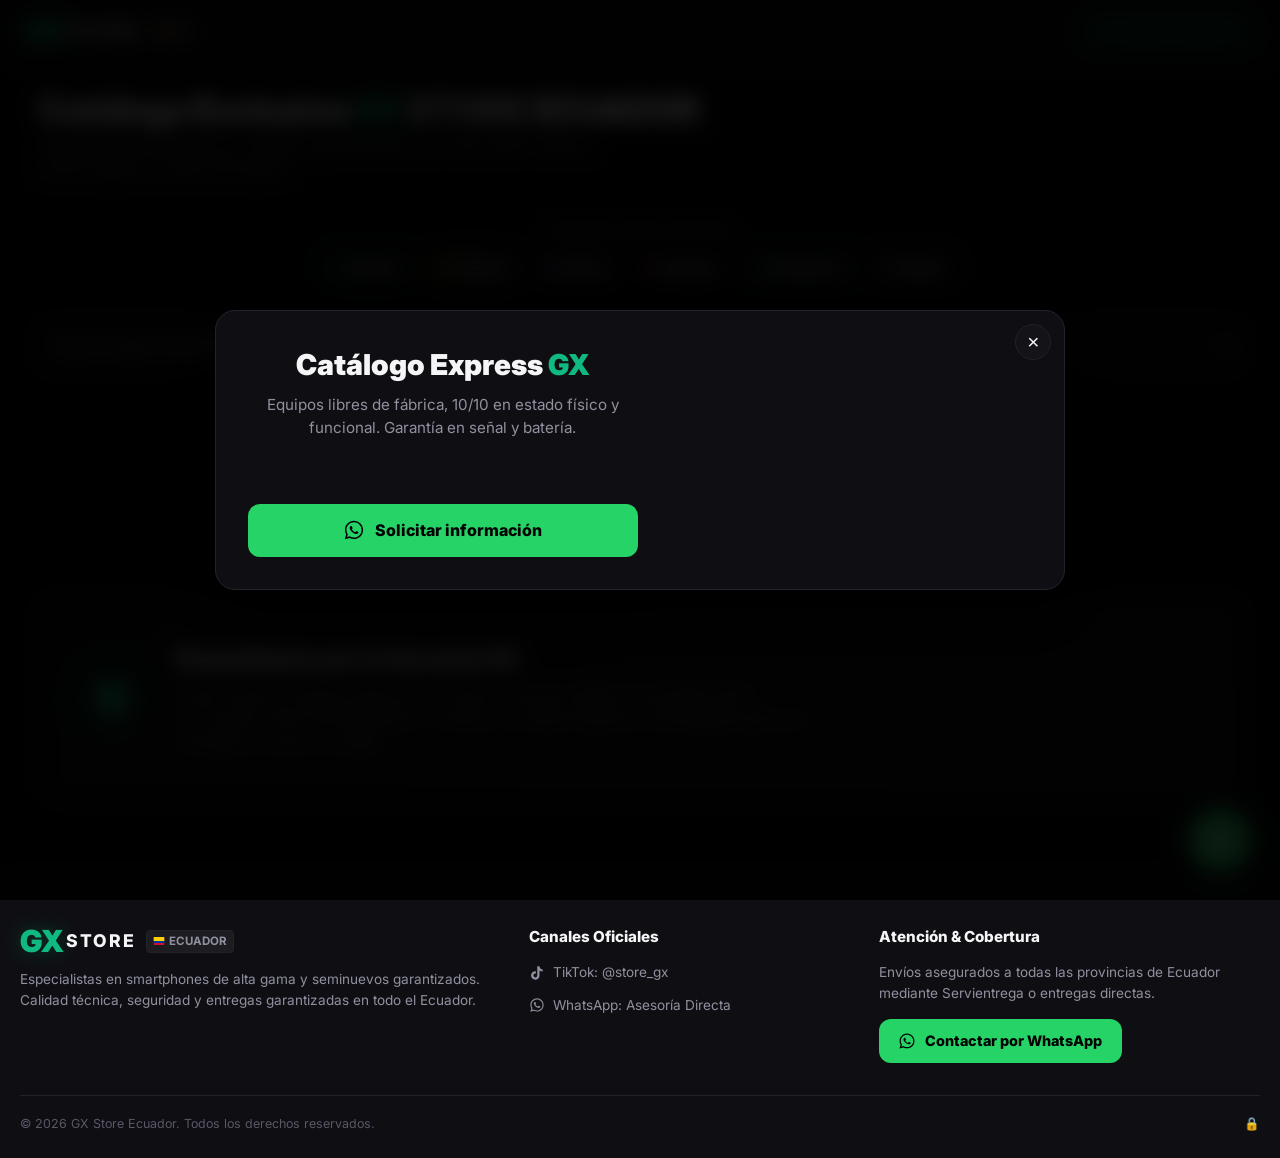
==== commit 26b153fe: "Eliminar Toast y forzar modal Express al inicio" ====
--- a/frontend/index.html
+++ b/frontend/index.html
@@ -8,7 +8,7 @@
   <link rel="icon" type="image/png" sizes="192x192" href="favicon.png">
   <link rel="apple-touch-icon" href="favicon.png">
   
-  <link rel="stylesheet" href="css/styles.css?v=20">
+  <link rel="stylesheet" href="css/styles.css?v=27">
   <link rel="preconnect" href="https://fonts.googleapis.com">
   <link rel="preconnect" href="https://fonts.gstatic.com" crossorigin>
   <link href="https://fonts.googleapis.com/css2?family=Inter:wght@400;500;600;700;800;900&display=swap" rel="stylesheet">
@@ -233,6 +233,29 @@
     </svg>
   </a>
 
-  <script src="js/app.js?v=20"></script>
+  <!-- MODAL: CATÁLOGO EXPRESS (LISTA DE TEXTO) -->
+  <div id="expressCatalogModal" class="modal-backdrop" style="z-index: 2500;">
+    <div class="modal-content" style="max-width: 850px;">
+      <button class="modal-close" id="closeExpressModalBtn">&times;</button>
+      
+      <div style="padding: 2rem;">
+        <div style="text-align: center; margin-bottom: 2rem;">
+          <h2 style="font-size: 1.8rem; font-weight: 900; margin-bottom: 0.5rem;">Catálogo Express <span style="color: var(--accent-green);">GX</span></h2>
+          <p style="color: var(--text-secondary); font-size: 0.95rem;">Equipos libres de fábrica, 10/10 en estado físico y funcional. Garantía en señal y batería.</p>
+        </div>
+
+        <div class="express-lists-grid">
+          <!-- LOS DATOS SE RENDERIZAN AQUÍ VÍA JS DESDE LA BASE DE DATOS -->
+        </div>
+
+        <a href="https://wa.me/593992641656?text=Hola%20GX%20Store%2C%20vi%20su%20cat%C3%A1logo%20Express.%20Me%20interesa%20solicitar%20fotos%20reales%20y%20porcentaje%20de%20bater%C3%ADa%20del%20modelo..." target="_blank" rel="noopener" class="btn btn-whatsapp-large btn-full" style="margin-top: 2rem;">
+          <svg width="22" height="22" viewBox="0 0 24 24" fill="currentColor"><path d="M12.04 2c-5.46 0-9.91 4.45-9.91 9.91 0 1.75.46 3.45 1.32 4.95L2.05 22l5.25-1.38c1.45.79 3.08 1.21 4.74 1.21 5.46 0 9.91-4.45 9.91-9.91 0-2.65-1.03-5.14-2.9-7.01A9.82 9.82 0 0 0 12.04 2m.01 1.67c2.2 0 4.26.86 5.82 2.42a8.23 8.23 0 0 1 2.41 5.83c0 4.54-3.7 8.24-8.24 8.24-1.48 0-2.93-.4-4.2-1.15l-.3-.18-3.12.82.83-3.04-.2-.31a8.19 8.19 0 0 1-1.26-4.38c0-4.54 3.7-8.24 8.24-8.24m4.52 11.66c-.19.53-1.09 1.04-1.54 1.1-.42.06-.97.09-2.79-.66-2.33-.96-3.83-3.34-3.95-3.5-.12-.15-.95-1.26-.95-2.4 0-1.15.6-1.71.82-1.94.21-.23.47-.29.62-.29.16 0 .31.01.45.01.14 0 .34-.05.53.4.19.46.66 1.6.72 1.72.06.12.1.26.02.42-.08.16-.12.26-.24.4-.12.14-.25.31-.36.42-.12.12-.24.25-.1.5.14.24.62 1.02 1.33 1.65.91.81 1.68 1.06 1.92 1.18.24.12.38.1.52-.06.14-.16.6-.7.76-.94.16-.24.32-.2.53-.12.21.08 1.33.63 1.56.74.23.12.38.17.44.27.06.1.06.58-.13 1.11z"/></svg>
+          Solicitar información
+        </a>
+      </div>
+    </div>
+  </div>
+
+  <script src="js/app.js?v=27"></script>
 </body>
 </html>
--- a/frontend/css/styles.css
+++ b/frontend/css/styles.css
@@ -1214,6 +1214,118 @@
   100% { box-shadow: 0 0 0 0 rgba(37, 211, 102, 0); }
 }
 
+/* =========================================
+   NOTIFICACIÓN INTELIGENTE (TOAST)
+   ========================================= */
+/* Vista Default (PC): Entra por la izquierda */
+.smart-toast {
+  position: fixed;
+  bottom: 30px; 
+  left: -400px; /* Escondido a la izquierda */
+  width: 320px;
+  background: rgba(15, 15, 19, 0.95);
+  backdrop-filter: blur(16px);
+  border: 1px solid var(--accent-green);
+  box-shadow: 0 10px 30px rgba(16, 185, 129, 0.2);
+  border-radius: var(--radius-md);
+  padding: 1.2rem;
+  z-index: 2000;
+  transition: left 0.5s ease-out, bottom 0.5s ease-out, opacity 0.5s ease-out;
+  opacity: 0;
+}
+
+.smart-toast.show {
+  left: 30px; /* Entra a 30px del borde izquierdo */
+  opacity: 1;
+}
+
+.toast-header {
+  display: flex;
+  justify-content: space-between;
+  align-items: center;
+  margin-bottom: 0.5rem;
+}
+
+.toast-title {
+  font-weight: 900;
+  color: #fff;
+  font-size: 0.9rem;
+  text-transform: uppercase;
+  letter-spacing: 0.5px;
+}
+
+.toast-close {
+  background: none;
+  border: none;
+  color: var(--text-secondary);
+  font-size: 1.2rem;
+  cursor: pointer;
+}
+
+.toast-close:hover { color: #fff; }
+
+.toast-body {
+  font-size: 0.85rem;
+  color: var(--text-secondary);
+  line-height: 1.4;
+}
+
+/* =========================================
+   CATÁLOGO EXPRESS (MODAL LISTAS)
+   ========================================= */
+.express-lists-grid {
+  display: grid;
+  grid-template-columns: 1fr 1fr;
+  gap: 2rem;
+}
+
+.brand-list-col {
+  background: var(--bg-card);
+  border: 1px solid var(--border);
+  border-radius: var(--radius-md);
+  padding: 1.5rem;
+}
+
+.brand-list-title {
+  font-size: 1.2rem;
+  font-weight: 900;
+  text-align: center;
+  margin-bottom: 1.5rem;
+  color: var(--text-main);
+  border-bottom: 1px solid var(--border);
+  padding-bottom: 0.8rem;
+}
+
+.series-group {
+  margin-bottom: 1.5rem;
+}
+
+.series-name {
+  font-size: 0.75rem;
+  color: var(--text-muted);
+  font-weight: 800;
+  text-transform: uppercase;
+  margin-bottom: 0.5rem;
+  letter-spacing: 1px;
+}
+
+.price-row {
+  display: flex;
+  justify-content: space-between;
+  align-items: center;
+  padding: 0.4rem 0;
+  border-bottom: 1px dashed var(--border-focus);
+  font-size: 0.85rem;
+  color: var(--text-main);
+}
+
+.price-row:last-child { border-bottom: none; }
+
+.price-tag {
+  font-weight: 900;
+  color: var(--accent-green);
+}
+
 /* =========================================================
    REGLAS RESPONSIVAS PARA TABLETS Y CELULARES
    ========================================================= */
@@ -1229,6 +1341,22 @@
   .filter-bar { flex-wrap: wrap; }
   .input-search, .select-filter { flex: 1 1 100%; }
   .bottom-trust-banner { padding: 2rem 1.5rem; gap: 1rem; }
+}
+
+@media (max-width: 768px) {
+  .express-lists-grid { grid-template-columns: 1fr; gap: 1rem; }
+  
+  /* Ajuste Tablet/Móvil para que la notificación suba desde abajo */
+  .smart-toast {
+    left: 15px; 
+    bottom: -200px; /* Escondido hacia ABAJO */
+    width: calc(100vw - 100px); /* Deja espacio seguro para botones en tablet */
+  }
+  .smart-toast.show {
+    left: 15px;
+    bottom: 25px; /* Sube y se hace visible */
+    opacity: 1;
+  }
 }
 
 @media (max-width: 580px) {
@@ -1256,13 +1384,27 @@
 
   .floating-whatsapp {
     bottom: 20px;
-    right: 20px;
+    right: 15px;
     width: 50px;
     height: 50px;
   }
   .floating-whatsapp svg {
     width: 26px;
     height: 26px;
+  }
+
+  /* Ajuste preciso para la notificación en Android */
+  .smart-toast {
+    left: 15px; /* Fijo horizontalmente */
+    bottom: -200px; /* Escondido hacia ABAJO */
+    width: calc(100vw - 85px); /* Ancho perfecto para no pisar WhatsApp */
+    padding: 1rem;
+  }
+  
+  .smart-toast.show {
+    left: 15px; /* Mantiene la posición horizontal */
+    bottom: 20px; /* Sube desde abajo */
+    opacity: 1;
   }
 
   .modal-backdrop { padding: 0.35rem; }
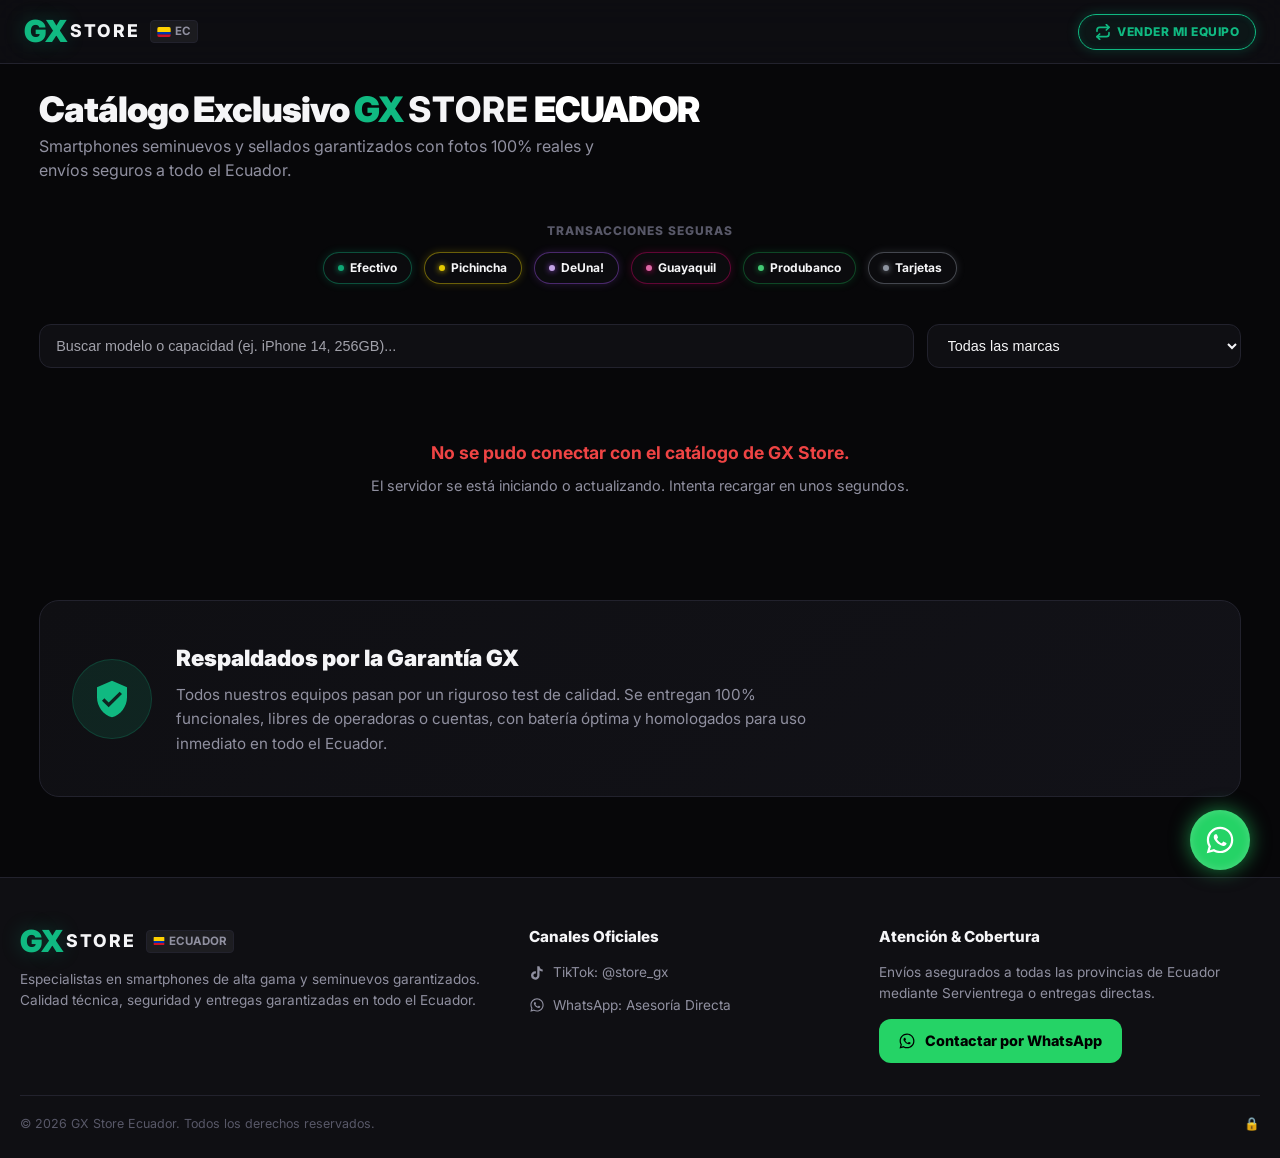
==== commit e9aba6ff: "Animacion SlideUp y retraso de 2 segundos en Catalogo Express" ====
--- a/frontend/index.html
+++ b/frontend/index.html
@@ -8,7 +8,7 @@
   <link rel="icon" type="image/png" sizes="192x192" href="favicon.png">
   <link rel="apple-touch-icon" href="favicon.png">
   
-  <link rel="stylesheet" href="css/styles.css?v=27">
+  <link rel="stylesheet" href="css/styles.css?v=28">
   <link rel="preconnect" href="https://fonts.googleapis.com">
   <link rel="preconnect" href="https://fonts.gstatic.com" crossorigin>
   <link href="https://fonts.googleapis.com/css2?family=Inter:wght@400;500;600;700;800;900&display=swap" rel="stylesheet">
@@ -256,6 +256,6 @@
     </div>
   </div>
 
-  <script src="js/app.js?v=27"></script>
+  <script src="js/app.js?v=28"></script>
 </body>
 </html>
--- a/frontend/css/styles.css
+++ b/frontend/css/styles.css
@@ -618,6 +618,19 @@
   display: grid;
   grid-template-columns: 1.15fr 1fr;
   box-shadow: 0 25px 60px rgba(0, 0, 0, 0.9);
+  /* NUEVA ANIMACIÓN: Sube desde abajo suavemente */
+  animation: modalSlideUp 0.6s cubic-bezier(0.16, 1, 0.3, 1) forwards;
+}
+/* KEYFRAMES PARA LA ANIMACIÓN (Pégalo justo debajo de .modal-content) */
+@keyframes modalSlideUp {
+  0% {
+    opacity: 0;
+    transform: translateY(120px);
+  }
+  100% {
+    opacity: 1;
+    transform: translateY(0);
+  }
 }
 
 .modal-close {
